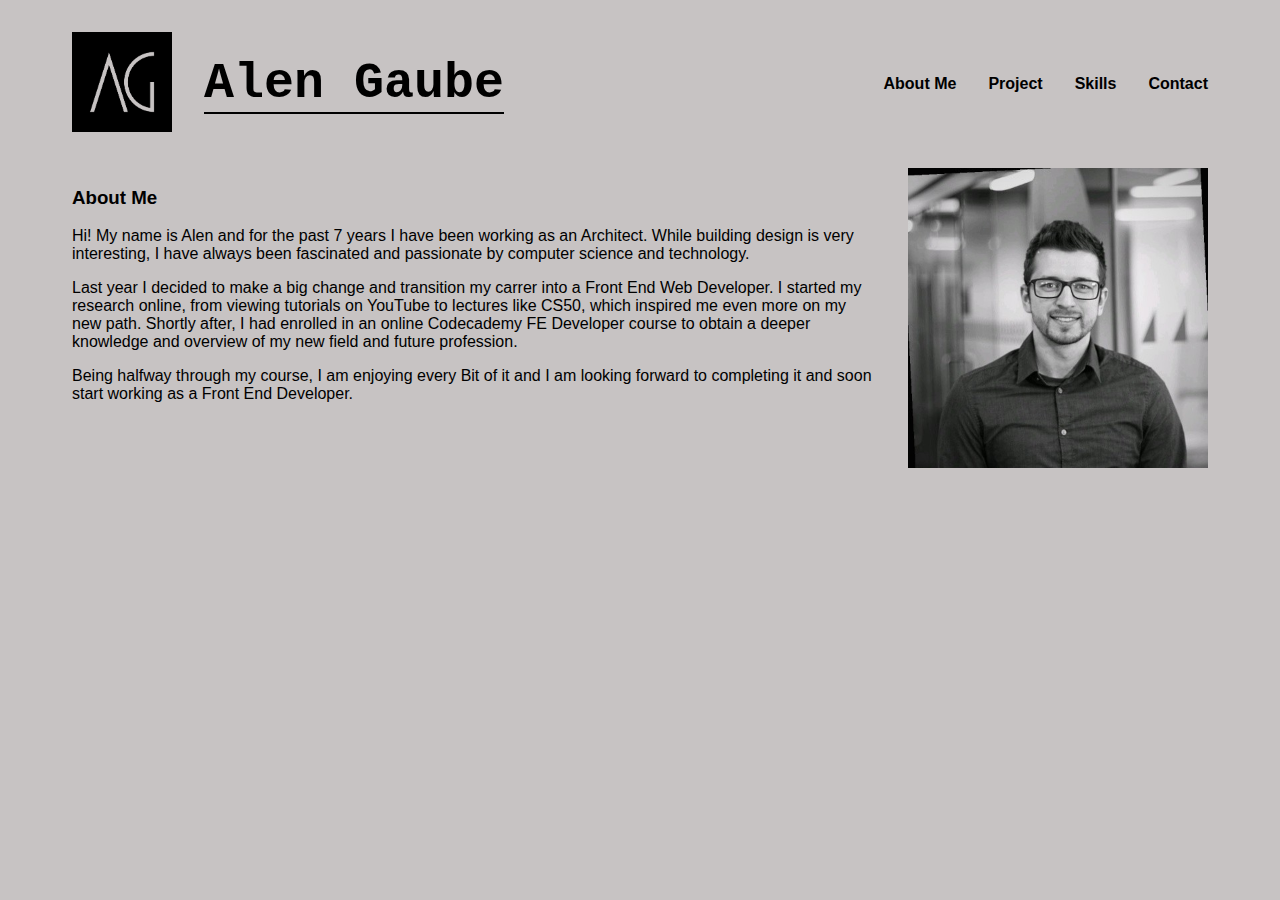
==== Documents/DOCUMENTS/CODE/Codecademy/Dev-Projects/12-Portfolio/index.html @ eaafca69 "add index.html style.css and image folder" ====
<!DOCTYPE html>
<html lang="en">
    <head>
        <meta charset="UTF-8" />
        <meta name="viewport" content="width=device-width, initial-scale=1.0" />
        <title>My Portfolio_Alen Gaube</title>
        <link rel="stylesheet" href="./style.css" type="text/css">
    </head>
    <body>
        <nav>
            <div>
                <img src="./images/logo_AG.png" alt="AG" id="logo">
            </div>
            <h2 id="title">Alen Gaube</h2>
            <ul class="navigation-items">
                <li class="nav-item"><a href="#about-me">About Me</a></li>
                <li class="nav-item"><a href="#projects">Project</a></li>
                <li class="nav-item"><a href="#skills">Skills</a></li>
                <li class="nav-item"><a href="#contact">Contact</a></li>
            </ul>
        </nav>

        <main>
            <section id="about-me">
                <div class="about-me-container">
                    <div class="about-me-text-container">
                        <h3>About Me</h3>
                            <p>
                                Hi! My name is Alen and for the past 7 years I have been working as an Architect.
                                While building design is very interesting, I have always been fascinated and passionate by computer science and technology. 
                            </p>
                            <p>
                                Last year I decided to make a big change and transition my carrer into a Front End Web Developer.
                                I started my research online, from viewing tutorials on YouTube to lectures like CS50, which inspired me even more on my new path.
                                Shortly after, I had enrolled in an online Codecademy FE Developer course to obtain a deeper knowledge and overview of my new field and future profession.
                            </p>
                            <p>
                                Being halfway through my course, I am enjoying every Bit of it and I am looking forward to completing it and soon start working as a Front End Developer. 
                            </p>
                    </div>
                    <img
                        src="./images/profile_picture.jpg"
                        alt="AG_profile_picture"
                        class="portrait"
                    />
                </div>
            </section>

            <section id="projects">
                
            </section>
        </main>
           
    </body>
</html>
---- Documents/DOCUMENTS/CODE/Codecademy/Dev-Projects/12-Portfolio/style.css ----
* {
    background-color: rgb(199, 195, 195);
}

#logo {
    width: 100px;
    height: auto;
    padding: 2em;
    align-content: center;
}

#title  {
    font-family:'Courier New', Courier, monospace;
    font-size: 50px;
    align-content: center;
    border-bottom: 2px solid black;
}

body  {
    margin: 0;
    padding: var(--spacing-3)0;
    display: flex;
    flex-direction: column;  
    max-width: 1200px;
    margin: 0 auto;
}

nav{
    display: flex;
    align-items: center;
    padding: var(--spacing-3) 0;
    }

.navigation-items {
    display: flex;
    list-style-type: none;
    font-family: 'Lucida Sans', 'Lucida Sans Regular', 'Lucida Grande', 'Lucida Sans Unicode', Geneva, Verdana, sans-serif;
    padding: 0;
    align-items: center;
    margin: 0;
    margin-left: auto;
    padding-right: 2em;
}

.nav-item {
    margin-left: 2em;
}

a  {
    text-decoration: none;
    color: black;
    font-weight: 600;
    padding: var(--spacing-3) 0;
}

#about-me  {
    margin-left: 2em;
    font-family: Verdana, Geneva, Tahoma, sans-serif;
}

.about-me-container  {
    display: flex;
    flex-direction: row;
    justify-content: space-between;
    
}

.about-me-text-container  {
    max-width: 800px;
}

.portrait  {
    width: 300px;
    height: auto;
    justify-content: right;
    padding-right: 2em;

}
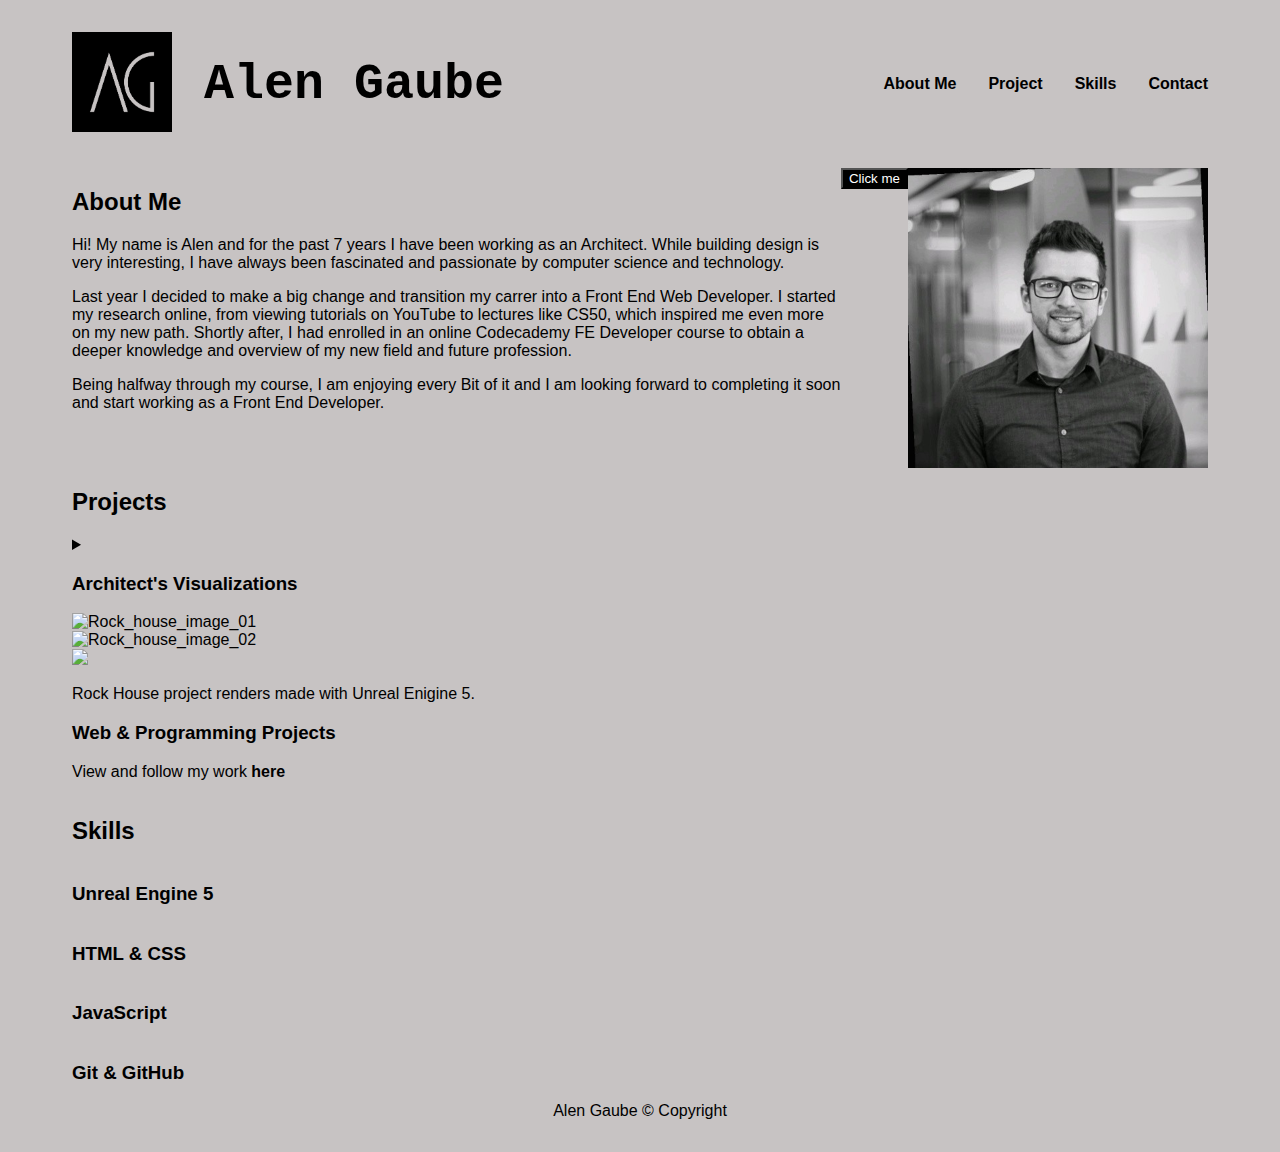
==== commit 2f070bd8: "add contact.html, add skills to index.html" ====
--- a/Documents/DOCUMENTS/CODE/Codecademy/Dev-Projects/12-Portfolio/index.html
+++ b/Documents/DOCUMENTS/CODE/Codecademy/Dev-Projects/12-Portfolio/index.html
@@ -5,18 +5,24 @@
         <meta name="viewport" content="width=device-width, initial-scale=1.0" />
         <title>My Portfolio_Alen Gaube</title>
         <link rel="stylesheet" href="./style.css" type="text/css">
+        <script>
+            function hideImage(){
+                document.getElementById('loading-image').style.visibility='hidden';
+                document.getElementById('button').style.visibility='hidden';
+            }
+           </script>
     </head>
     <body>
         <nav>
             <div>
                 <img src="./images/logo_AG.png" alt="AG" id="logo">
             </div>
-            <h2 id="title">Alen Gaube</h2>
+            <h1 id="title"><a href="./index.html">Alen Gaube</h1>
             <ul class="navigation-items">
                 <li class="nav-item"><a href="#about-me">About Me</a></li>
                 <li class="nav-item"><a href="#projects">Project</a></li>
                 <li class="nav-item"><a href="#skills">Skills</a></li>
-                <li class="nav-item"><a href="#contact">Contact</a></li>
+                <li class="nav-item"><a href="./contact.html">Contact</a></li>
             </ul>
         </nav>
 
@@ -24,7 +30,7 @@
             <section id="about-me">
                 <div class="about-me-container">
                     <div class="about-me-text-container">
-                        <h3>About Me</h3>
+                        <h2>About Me</h2>
                             <p>
                                 Hi! My name is Alen and for the past 7 years I have been working as an Architect.
                                 While building design is very interesting, I have always been fascinated and passionate by computer science and technology. 
@@ -35,21 +41,56 @@
                                 Shortly after, I had enrolled in an online Codecademy FE Developer course to obtain a deeper knowledge and overview of my new field and future profession.
                             </p>
                             <p>
-                                Being halfway through my course, I am enjoying every Bit of it and I am looking forward to completing it and soon start working as a Front End Developer. 
+                                Being halfway through my course, I am enjoying every Bit of it and I am looking forward to completing it soon and start working as a Front End Developer. 
                             </p>
+                    </div>
+                    <div>
+                    <input id="button" type="button" value="Click me" onclick="hideImage()">
                     </div>
                     <img
                         src="./images/profile_picture.jpg"
                         alt="AG_profile_picture"
                         class="portrait"
+                        id="loading-image"
+                        style="visibility: visible;"
                     />
                 </div>
             </section>
 
             <section id="projects">
-                
+                <h2>Projects</h2>
+                <details class="projects">
+                    <summary class="project-title">
+                        <h3>Architect's Visualizations</h3>
+                            <img src="./images/Rock_house/Rock_house_01.png"
+                            alt="Rock_house_image_01"
+                            class="project-image">
+                            <img src="./images/Rock_house/Rock_house_02.png"
+                            alt="Rock_house_image_02"
+                            class="project-image">
+                            <img src="./images/Rock_house/Rock_house_03.png"
+                            alr="Rock_house_image_03"
+                            class="project-image">
+                            <p>Rock House project renders made with Unreal Enigine 5.</p>
+                        <h3>Web & Programming Projects</h3>
+                            <p>View and follow my work <a href="https://github.com/alen0411" id="gh-link">here</a></p>
+                    </summary>
+                </details>
+            </section>
+
+            <section id="skills">
+                <h2>Skills</h2>
+                    <div class="skills-container">
+                        <h3>Unreal Engine 5</h3>
+                        <h3>HTML & CSS</h3>
+                        <h3>JavaScript</h3>
+                        <h3>Git & GitHub</h3>
+                    </div>
             </section>
         </main>
+
+        <footer> Alen Gaube <span class="copyright">&#169</span> Copyright </footer>
            
     </body>
-</html>+</html>
+
--- a/Documents/DOCUMENTS/CODE/Codecademy/Dev-Projects/12-Portfolio/style.css
+++ b/Documents/DOCUMENTS/CODE/Codecademy/Dev-Projects/12-Portfolio/style.css
@@ -13,7 +13,6 @@
     font-family:'Courier New', Courier, monospace;
     font-size: 50px;
     align-content: center;
-    border-bottom: 2px solid black;
 }
 
 body  {
@@ -25,11 +24,10 @@
     margin: 0 auto;
 }
 
-nav{
+nav  {
     display: flex;
-    align-items: center;
-    padding: var(--spacing-3) 0;
-    }
+    align-items: center;    
+}
 
 .navigation-items {
     display: flex;
@@ -40,6 +38,10 @@
     margin: 0;
     margin-left: auto;
     padding-right: 2em;
+}
+
+.nav-item:hover  {
+    text-decoration: underline;
 }
 
 .nav-item {
@@ -53,20 +55,21 @@
     padding: var(--spacing-3) 0;
 }
 
-#about-me  {
+#about-me, #projects, #skills, #contact {
     margin-left: 2em;
     font-family: Verdana, Geneva, Tahoma, sans-serif;
 }
 
-.about-me-container  {
+.about-me-container, .projects {
     display: flex;
     flex-direction: row;
     justify-content: space-between;
-    
+        
 }
 
 .about-me-text-container  {
     max-width: 800px;
+    min-width: 400px;
 }
 
 .portrait  {
@@ -74,5 +77,48 @@
     height: auto;
     justify-content: right;
     padding-right: 2em;
+}
 
+#button  {
+    background-color: black;
+    color: white;
+    font-family: Verdana, Geneva, Tahoma, sans-serif;
+}
+
+.project-image  {
+    display:inline-flex;
+    width: 100%;
+    flex-wrap: wrap;
+    justify-content: space-between;
+    max-width: 380px;
+}
+
+.skills-container  {
+    display: inline-flex;
+    flex-direction: column;
+}
+
+#arrow-down  {
+    width: 2em;
+}
+
+i  {
+    font-size: 2.5em;
+}
+
+#icons  {
+    padding: 1em;
+    padding-left: 0;
+}
+
+footer  {
+    align-self: center;
+    margin-bottom: 2em;
+    font-family: 'Lucida Sans', 'Lucida Sans Regular', 'Lucida Grande', 'Lucida Sans Unicode', Geneva, Verdana, sans-serif;
+}
+
+@media only screen and (max-width: 600px)  {
+    .about-me-container {
+        flex-direction: column;
+    }
 }